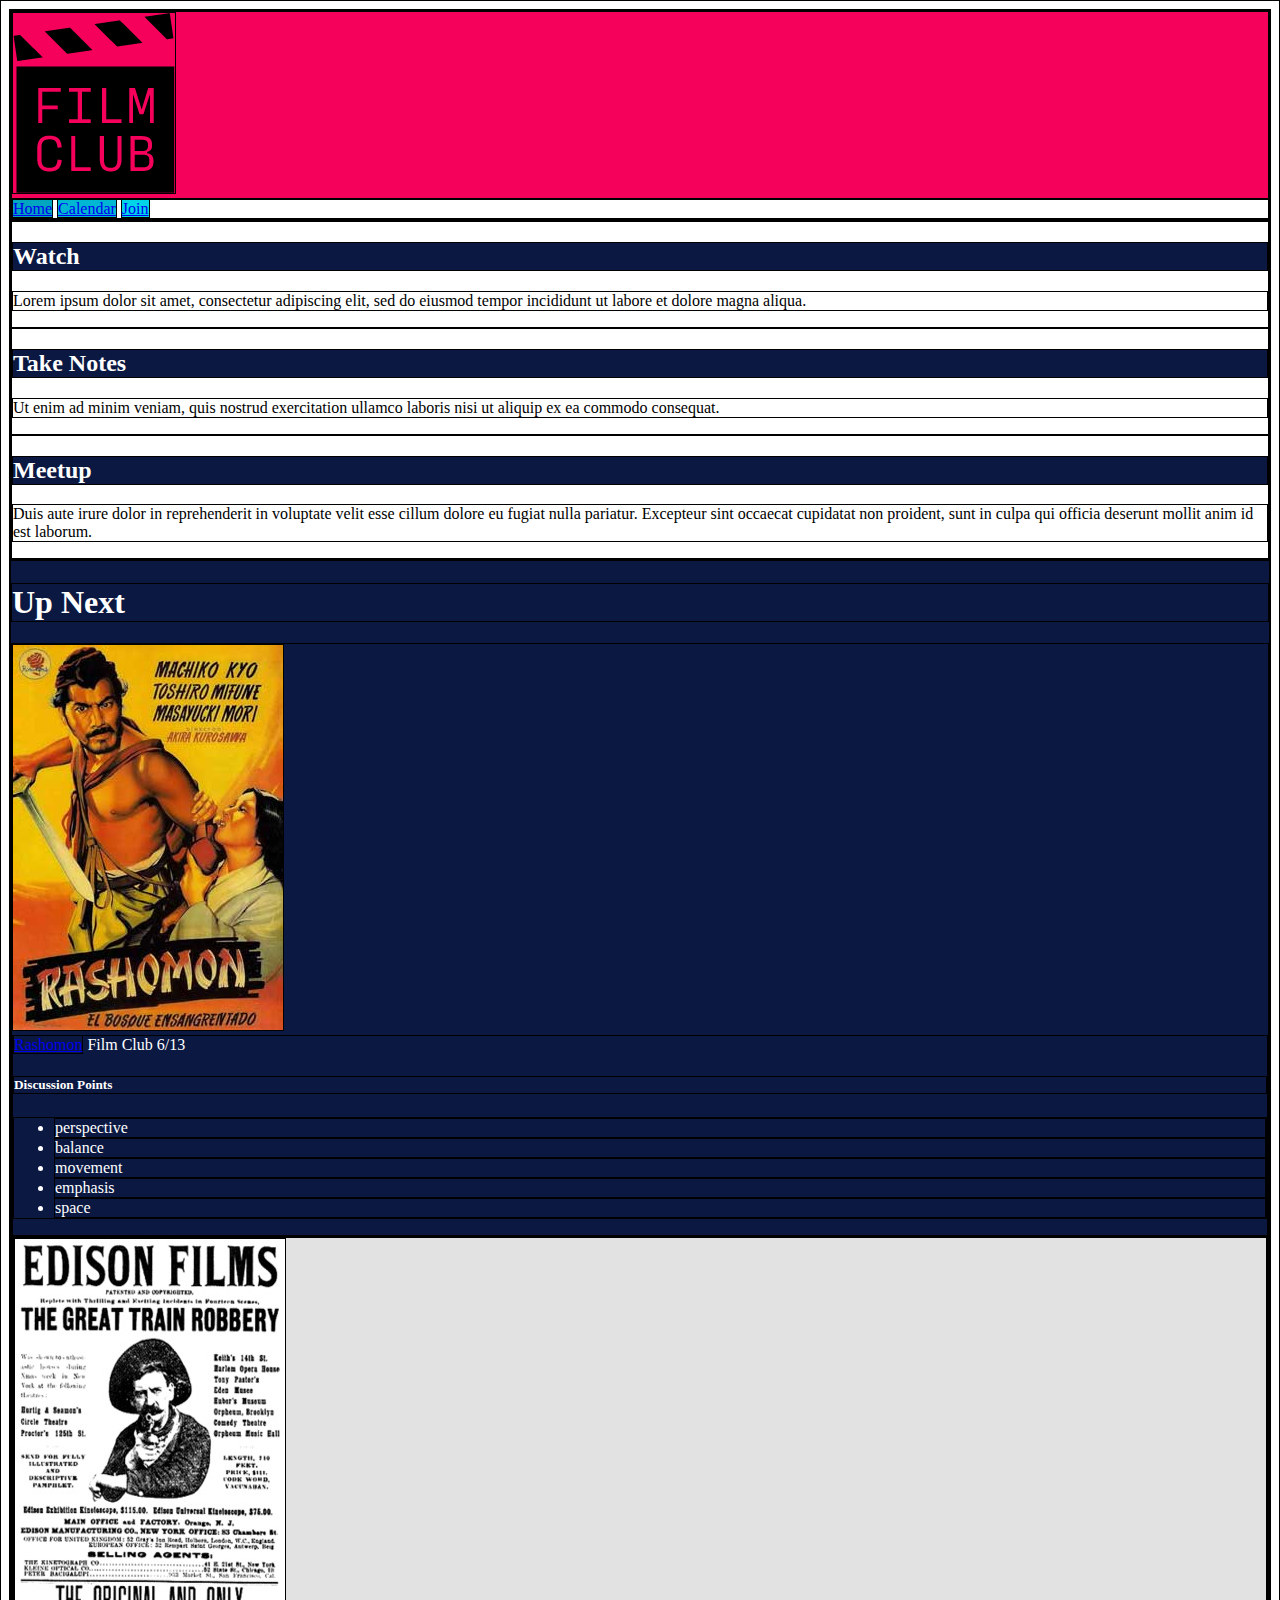
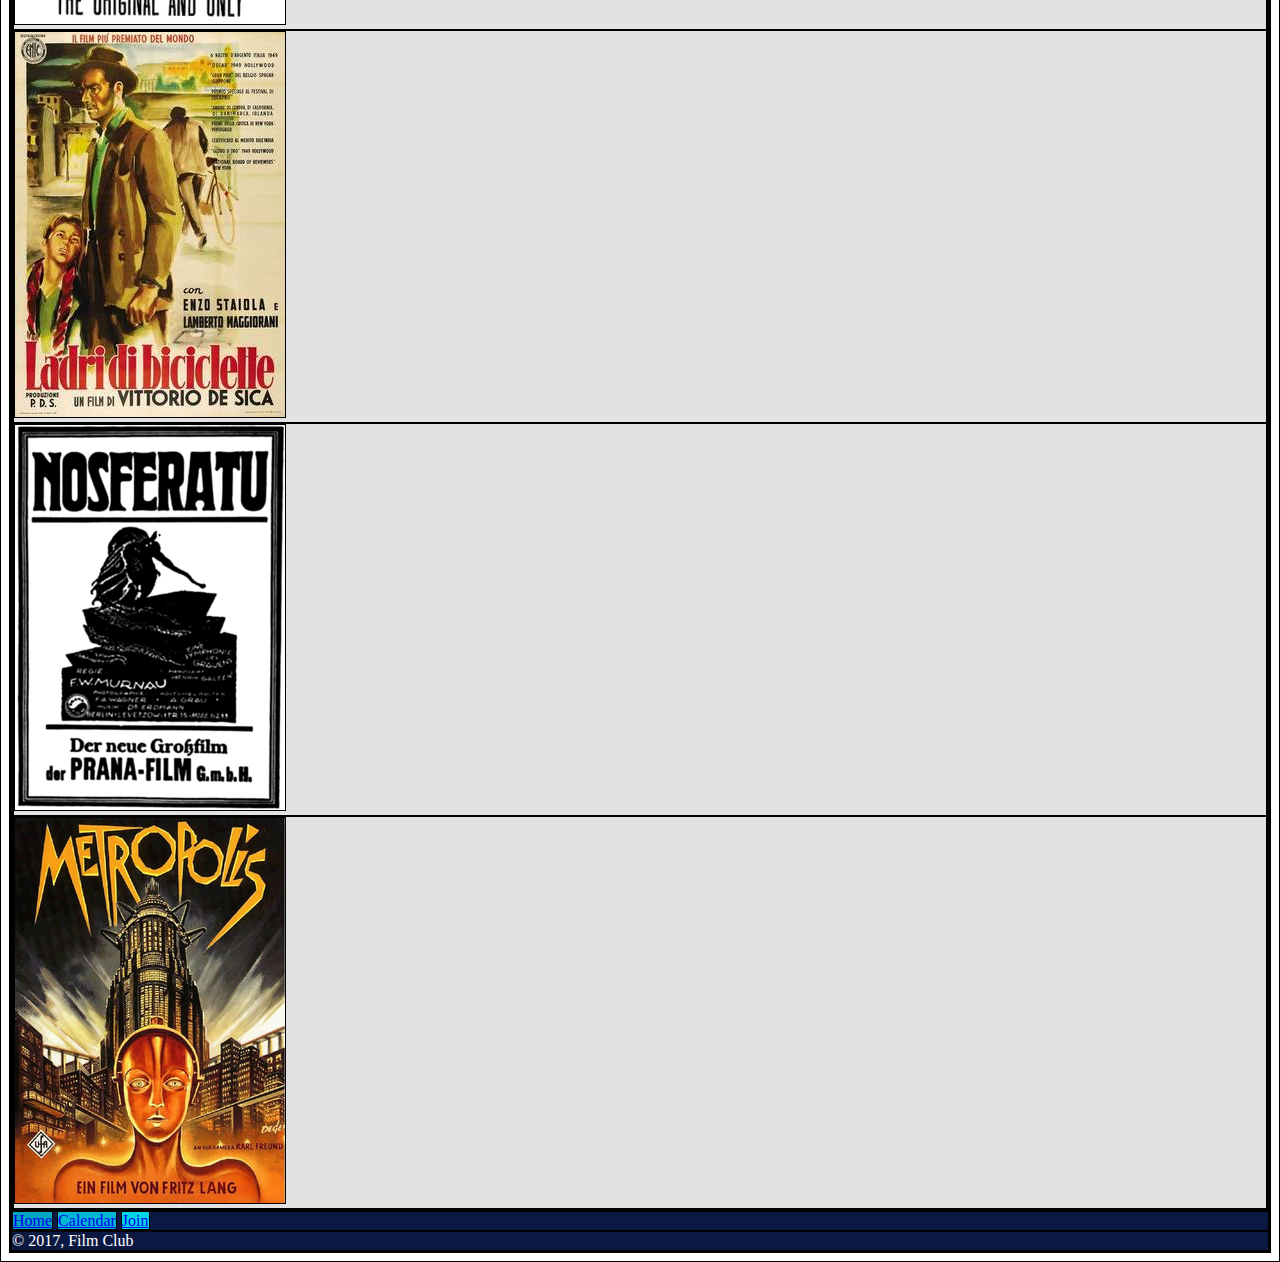
==== index.html @ 1bc65785 "init commit" ====
<!DOCTYPE html>
<html>
<head>
	<title>Film Club - Join</title>
	<link href="https://fonts.googleapis.com/css?family=PT+Sans:400,700" rel="stylesheet">
	<link rel="stylesheet" type="text/css" href="css/main.css">
</head>
<body>
	<div class="top-nav">
		<div id="logo">
			<img src="images/filmclub.png">
		</div>
		<div class="top-links">
			<a class="home" href="#">Home</a>
			<a class="calendar" href="#">Calendar</a>
			<a class="join" href="#">Join</a>
		</div>
	</div>
	<div class="get-involved">
		<div class="watch">
			<h2>Watch</h2>
			<p>Lorem ipsum dolor sit amet, consectetur adipiscing elit, sed do eiusmod tempor incididunt ut labore et dolore magna aliqua.</p>
		</div>
		<div class="take-notes">
			<h2>Take Notes</h2>
			<p>Ut enim ad minim veniam, quis nostrud exercitation ullamco laboris nisi ut aliquip ex ea commodo consequat.</p>
		</div>
		<div class="meetup">
			<h2>Meetup</h2>
			<p>Duis aute irure dolor in reprehenderit in voluptate velit esse cillum dolore eu fugiat nulla pariatur. Excepteur sint occaecat cupidatat non proident, sunt in culpa qui officia deserunt mollit anim id est laborum.</p>
		</div>
	</div>
	<div class="film-container">
		<h1>Up Next</h1>
		<div class="main-image">
			<img src="images/rashomon-poster.jpg" />
			<div class="main-image-info">
				<a href="#">Rashomon</a>
				Film Club 6/13
				<h5>Discussion Points</h5>
				<ul>
					<li>perspective</li>
					<li>balance</li>
					<li>movement</li>
					<li>emphasis</li>
					<li>space</li>


		</div>
		<div class="other-images">
			<div id="one">
				<img src="images/great-train-poster.jpg" />
			</div>
			<div id="two">
				<img src="images/bicycle-thief-poster.jpg" />
			</div>
			<div id="three">
				<img src="images/nosferatu-poster.jpg" />
			</div>
			<div id="four">
				<img src="images/metropolis-poster.jpg" />
			</div>
		</div>
	</div>
	<div class="bottom-links">
			<a class="home" href="#">Home</a>
			<a class="calendar" href="#">Calendar</a>
			<a class="join" href="#">Join</a>
	</div>
	<footer>
		&copy 2017, Film Club
	</footer>


</body>
</html>
---- css/main.css ----
#logo {
	background-color: #F5005B;
}
.home {
	background-color: #00A5BF;
}
.calendar {
	background-color: #00B7D3;
}
.join {
	background-color: #00D5E7;
}
h2, h1, .film-container {
	background-color: #0B1942;
	color: #ffffff;
}
.other-images {
	background-color: #E2E2E2;
}





@media (min-width: 545px){
	* {
		border: 1px solid black;
	}
}
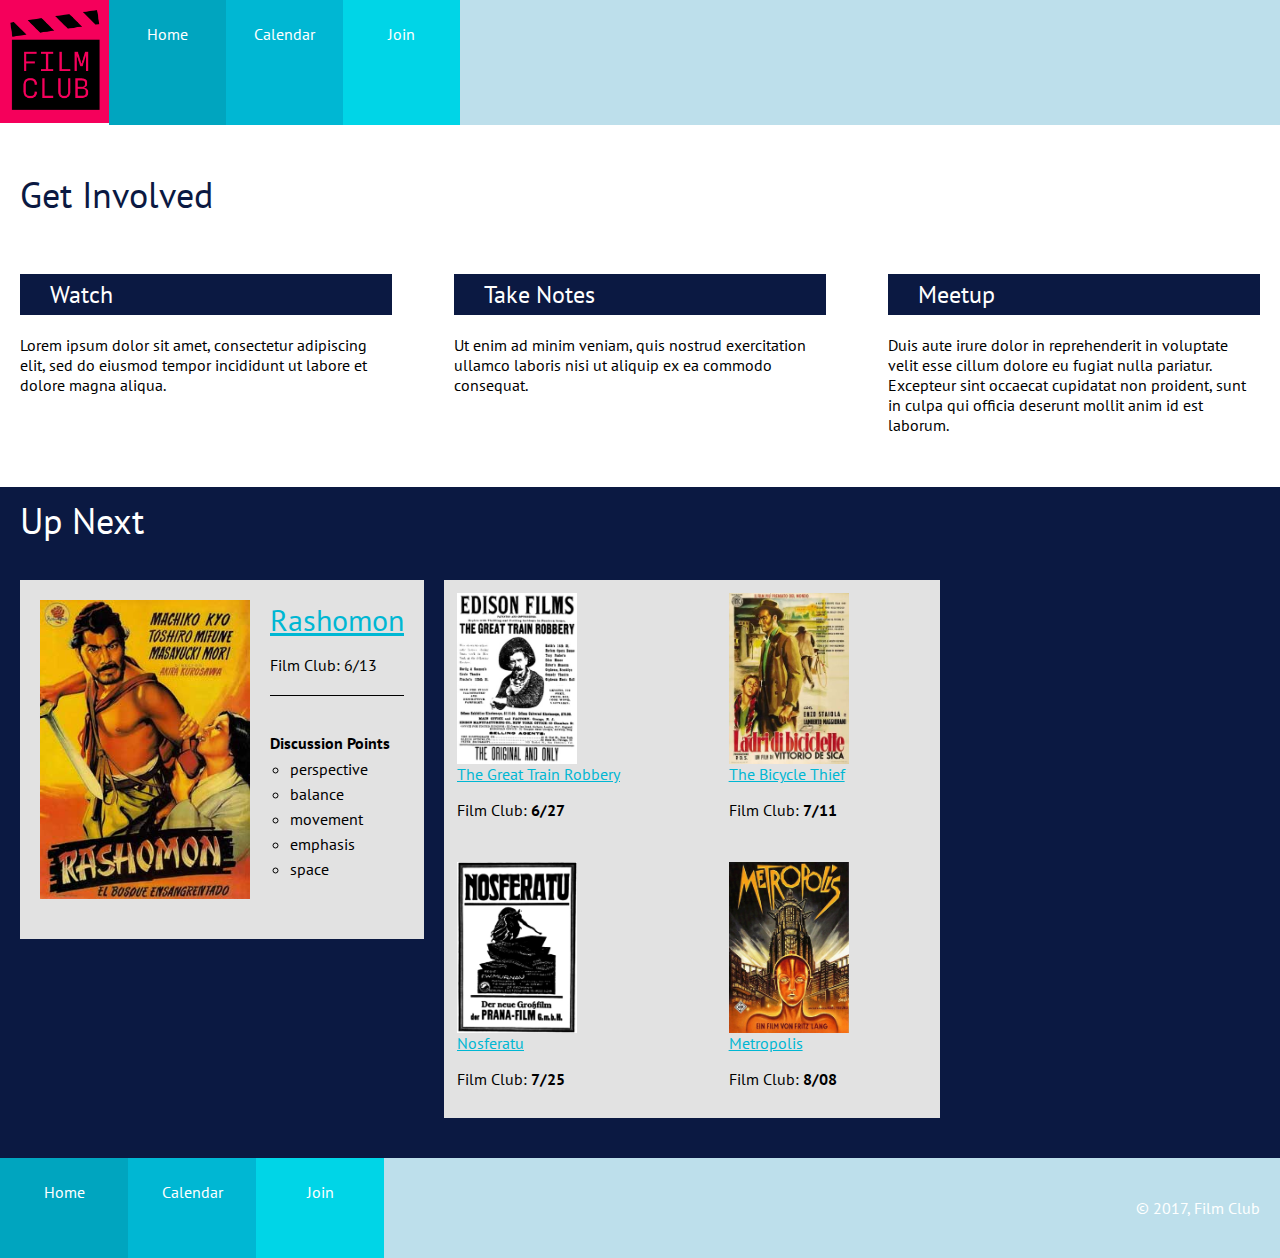
==== commit 52940b53: "home page mostly done, lots of ineffeciency" ====
--- a/index.html
+++ b/index.html
@@ -1,7 +1,7 @@
 <!DOCTYPE html>
 <html>
 <head>
-	<title>Film Club - Join</title>
+	<title>Film Club</title>
 	<link href="https://fonts.googleapis.com/css?family=PT+Sans:400,700" rel="stylesheet">
 	<link rel="stylesheet" type="text/css" href="css/main.css">
 </head>
@@ -10,65 +10,83 @@
 		<div id="logo">
 			<img src="images/filmclub.png">
 		</div>
-		<div class="top-links">
+		<div class="top-links nav">
 			<a class="home" href="#">Home</a>
 			<a class="calendar" href="#">Calendar</a>
 			<a class="join" href="#">Join</a>
+			<div id="spacer"></div>
 		</div>
 	</div>
+
+
+	<p id="involved-header" class="large-text">Get Involved</p>
 	<div class="get-involved">
-		<div class="watch">
+		<div class="watch text-box">
 			<h2>Watch</h2>
 			<p>Lorem ipsum dolor sit amet, consectetur adipiscing elit, sed do eiusmod tempor incididunt ut labore et dolore magna aliqua.</p>
 		</div>
-		<div class="take-notes">
+		<div class="take-notes text-box">
 			<h2>Take Notes</h2>
 			<p>Ut enim ad minim veniam, quis nostrud exercitation ullamco laboris nisi ut aliquip ex ea commodo consequat.</p>
 		</div>
-		<div class="meetup">
+		<div class="meetup text-box">
 			<h2>Meetup</h2>
 			<p>Duis aute irure dolor in reprehenderit in voluptate velit esse cillum dolore eu fugiat nulla pariatur. Excepteur sint occaecat cupidatat non proident, sunt in culpa qui officia deserunt mollit anim id est laborum.</p>
 		</div>
 	</div>
+
+
 	<div class="film-container">
-		<h1>Up Next</h1>
+		<p class="large-text divider">Up Next</p>
 		<div class="main-image">
 			<img src="images/rashomon-poster.jpg" />
 			<div class="main-image-info">
 				<a href="#">Rashomon</a>
-				Film Club 6/13
-				<h5>Discussion Points</h5>
+				<p id="main-rating">Film Club: <strong>6/13</strong></p>
+				<h4>Discussion Points</h4>
 				<ul>
 					<li>perspective</li>
 					<li>balance</li>
 					<li>movement</li>
 					<li>emphasis</li>
 					<li>space</li>
-
-
-		</div>
-		<div class="other-images">
-			<div id="one">
-				<img src="images/great-train-poster.jpg" />
-			</div>
-			<div id="two">
-				<img src="images/bicycle-thief-poster.jpg" />
-			</div>
-			<div id="three">
-				<img src="images/nosferatu-poster.jpg" />
-			</div>
-			<div id="four">
-				<img src="images/metropolis-poster.jpg" />
+				</ul>
 			</div>
 		</div>
 	</div>
-	<div class="bottom-links">
+
+	<div class="bottom-wrapper">
+		<div class="other-images">
+			<div class="each-card">
+				<img src="images/great-train-poster.jpg" />
+				<a href="https://www.youtube.com/watch?v=zuto7qWrplc">The Great Train Robbery</a>
+				<p>Film Club: <strong>6/27</strong></p>
+			</div>
+			<div class="each-card">
+				<img src="images/bicycle-thief-poster.jpg" />
+				<a href=" https://www.youtube.com/watch?v=H3jnzXX9mXs">The Bicycle Thief</a>
+				<p>Film Club: <strong>7/11</strong></p>
+			</div>
+			<div class="each-card">
+				<img src="images/nosferatu-poster.jpg" />
+				<a href="https://www.youtube.com/watch?v=FC6jFoYm3xs">Nosferatu</a>
+				<p>Film Club: <strong>7/25</strong></p>
+			</div>
+			<div class="each-card">
+				<img src="images/metropolis-poster.jpg" />
+				<a href="https://www.youtube.com/watch?v=FC6jFoYm3xs">Metropolis</a>
+				<p>Film Club: <strong>8/08</strong></p>
+			</div>
+		</div>
+	</div>
+
+	<div class="bottom-links nav">
 			<a class="home" href="#">Home</a>
 			<a class="calendar" href="#">Calendar</a>
 			<a class="join" href="#">Join</a>
 	</div>
 	<footer>
-		&copy 2017, Film Club
+		<p>&copy 2017, Film Club</p>
 	</footer>
 
 
--- a/css/main.css
+++ b/css/main.css
@@ -1,5 +1,11 @@
 #logo {
 	background-color: #F5005B;
+	float: left;
+
+}
+#logo img {
+	width: auto;
+	margin: 9.5px;
 }
 .home {
 	background-color: #00A5BF;
@@ -10,20 +16,236 @@
 .join {
 	background-color: #00D5E7;
 }
-h2, h1, .film-container {
+h2, .film-container {
 	background-color: #0B1942;
 	color: #ffffff;
+
+	font-family: 'PT Sans', sans-serif;
+	font-weight: lighter;
+}
+h2 {
+	padding: 5px 0px 5px 30px;
+}
+li {
+	list-style-type: circle;
+}
+.film-container {
+	padding: 0px 20px 20px 20px;
+}
+.get-involved{
+	margin: 20px;
+}
+#involved-header {
+	color: #0B1942;
+	background-color: #ffffff;
+	margin-left: 20px;
+}
+.large-text {
+	font-size: 36px;
+	padding-top: 10px;
 }
 .other-images {
 	background-color: #E2E2E2;
-}
-
-
-
-
+	display: flex;
+	flex-wrap: wrap;
+	justify-content: space-between;
+}
+.other-images a {
+	font-size: 20px;
+}
+.bottom-wrapper {
+	background-color: #0B1942;
+	padding: 10px 20px 40px 20px;
+}
+img{
+	width:  160px;
+}
+ul {
+	margin-top: -20px;
+}
+li {
+	margin: 5px 0px 0px -20px;
+}
+.each-card {
+display: flex;
+flex-direction: column;
+padding: 13px;
+}
+.each-card p {
+	color: black;
+}
+.main-image img {
+	height: 80%;
+	padding: 20px 20px 40px 20px;
+
+}
+.main-image{
+	background-color: #E2E2E2;
+	display: flex;
+	justify-content: space-between;
+}
+#main-rating {
+	border-bottom: 1px solid black;
+	padding-bottom: 20px;
+}
+.main-image-info{
+	width: 50%;
+	color: black;
+	display: flex;
+	flex-direction: column;
+	margin-right: 20px;
+}
+.main-image-info a {
+	padding-top: 20px;
+	color: #00B7D3;
+	font-size: 30px;
+}
+.bottom-wrapper a {
+	color: #00B7D3;
+}
+.nav{
+	display: flex;
+	flex-direction: column;
+}
+p,div,a,li{
+	font-family: 'PT Sans', sans-serif;
+}
+body {
+	min-width: 460px;
+	margin: 0;
+	padding: 0;
+}
+.nav a {
+	width: 100%;
+	padding: 24px 0px;
+	text-decoration: none;
+	color: white;
+	font-family: 'PT Sans', sans-serif;
+	text-align: center;
+}
+footer {
+	text-align: center;
+	width: 100%;
+	padding: 35px 0px;
+	background-color: #bddfeb;
+	color: white;
+	font-family: 'PT Sans', sans-serif;
+}
 
 @media (min-width: 545px){
-	* {
-		border: 1px solid black;
+	.nav {
+		flex-direction: row;
+		margin: 0px;
+		padding: 0px;
+		height: 100px;
+		justify-content: center;
+		/* align-items: center; */
+	}
+	nav a {
+	display: flex;
+	justify-content: center;
+	align-items: center;
+	}
+	#logo img {
+	height: 100px;
+	}
+	
+	
+	.top-links{
+		background-color: #bddfeb;
+		height: 125px;
+	}
+	.get-involved{
+		display: flex;
+		justify-content: space-between;
+	}
+	.text-box{
+		width: 30%;
+	}
+	#involved-header{
+		width: 100%;
+	}
+	#spacer{
+		padding-right: 40%;
+	}
+	.take-notes {
+		margin: 0px 20px;
+	}
+	.main-image img{
+		width: 300px;
+	}
+	.other-images {
+	flex-wrap: nowrap;
+	justify-content: space-evenly;
+	}
+	.each-card img {
+		width: 115px;
+	}
+	.each-card a {
+		font-size: 16px;
+		float: left;
+	}
+	footer {
+		float: right;
+		width: 50%;
+		height: 100px;
+		padding: 0px;
+		display: flex;
+		align-items: center;
+		justify-content: flex-end;
+	}
+	footer p {
+		padding-right: 20px;
+	}
+	.bottom-links {
+		float: left;
+		width: 50%;
+		background-color: #bddfeb;
+	}
+	body {
+		min-width: 600px;
+	}
+}
+
+@media (min-width: 769px){
+	#spacer {
+		padding-right: 70%;
+	}
+	footer {
+		width: 70%;
+	}
+	.bottom-links {
+		width: 30%;
+	}
+	.main-image {
+		float: left;
+		/* width: 45%; */
+		margin: 0px 20px 0px 0px;
+		min-width: 360px;
+	}
+	.main-image img {
+		width: 210px;
+	} 
+	.each-card img {
+		width: 120px;
+	}
+	.other-images {
+		width: 40%;
+		flex-wrap: wrap;
+		justify-content: space-between;
+		margin-top: -30px;
+
+	}
+	.main-image-info{
+		width: 40%;
+	}
+	.each-card {
+		width: 40%;
+	}
+	.divider {
+		width: 100%;
+	}
+	body {
+
 	}
 }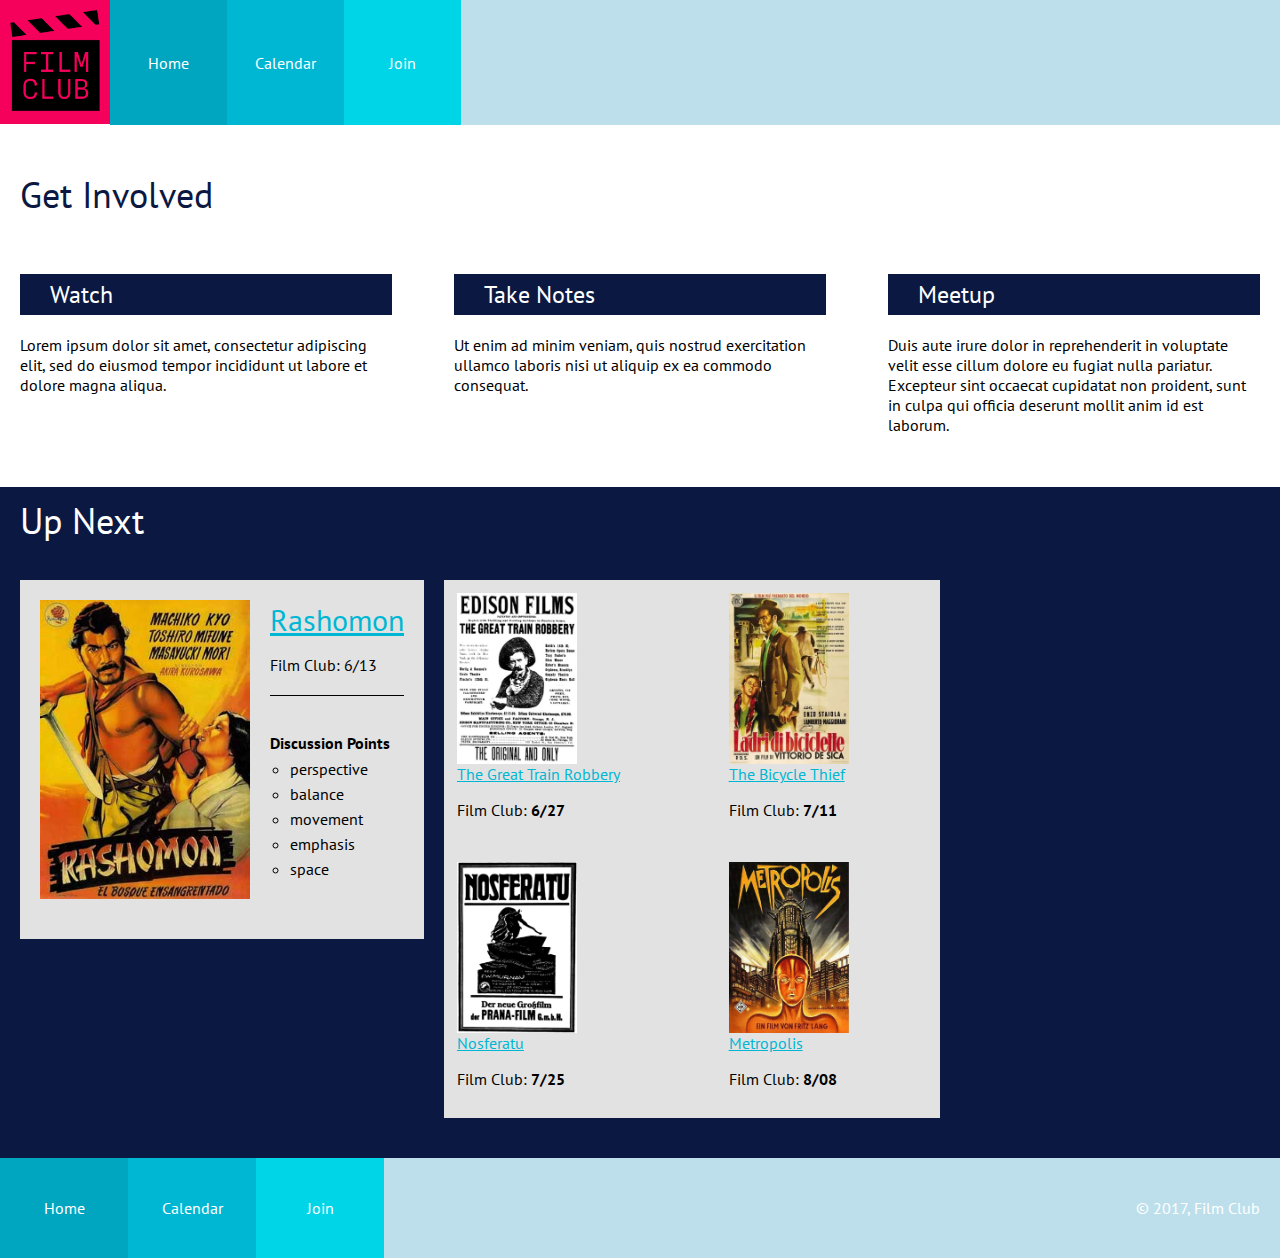
==== commit b5979826: "working on join page and form" ====
--- a/index.html
+++ b/index.html
@@ -11,9 +11,9 @@
 			<img src="images/filmclub.png">
 		</div>
 		<div class="top-links nav">
-			<a class="home" href="#">Home</a>
-			<a class="calendar" href="#">Calendar</a>
-			<a class="join" href="#">Join</a>
+			<a class="home" href="index.html">Home</a>
+			<a class="calendar" href="calendar/index.html">Calendar</a>
+			<a class="join" href="join/index.html">Join</a>
 			<div id="spacer"></div>
 		</div>
 	</div>
@@ -81,9 +81,9 @@
 	</div>
 
 	<div class="bottom-links nav">
-			<a class="home" href="#">Home</a>
-			<a class="calendar" href="#">Calendar</a>
-			<a class="join" href="#">Join</a>
+			<a class="home" href="index.html">Home</a>
+			<a class="calendar" href="calendar/index.html">Calendar</a>
+			<a class="join" href="join/index.html">Join</a>
 	</div>
 	<footer>
 		<p>&copy 2017, Film Club</p>
--- a/css/main.css
+++ b/css/main.css
@@ -1,6 +1,8 @@
 #logo {
 	background-color: #F5005B;
 	float: left;
+}
+.top-links {
 
 }
 #logo img {
@@ -131,8 +133,81 @@
 	color: white;
 	font-family: 'PT Sans', sans-serif;
 }
+.inner-panel {
+	background-color: #0B1942;
+	color: white;
+	width: 35%;
+	height: 45%;
+	text-align: center;
+	padding-top: 5%;
+}
+.panel {
+	width: 13.86%;
+	height: 65px;
+	border: 1px solid #0B1942;
+	background-color: #ffffff;
+}
+#main-wrapper {
+	display: flex;
+	width: 100%;
+	flex-wrap: wrap;
+	background-color: #0B1942;
+	padding-bottom: 40px;
+}
+#meetup{
+	font-size: 32px;
+	color: #0B1942;
+	background-color: #ffffff;
+	padding: 0px 0px 20px 20px;
+}
+.red {
+	background-color: #F5005B; 
+}
+#june{
+	font-size: 30px;
+	color: white;
+	background-color: #0B1942;
+	padding: 0px 0px 20px 20px;
+	margin: 0px;
+}
+#container {
+	background-color: #0B1942;
+	min-width: 490px;
+}
+#profile-image-wrapper {
+	display: flex;
+	flex-wrap: wrap;
+	padding-left: 30px;
+}
+#join-header {
+	padding-left: 30px;
+}
+h5 {
+	width: 100%;
+}
+#name-input-wrapper input{
+	width: 90%;
+}
+form {
+	margin-left: 20px;
+}
+.checkboxes {
+	display: flex;
+	flex-direction: column;
+}
+.image-container {
+	margin: auto;
+	border-radius: 50%;
+	width: 80%;
+	background-image: url('../images/profile-placeholder.png');
+	height: 400px;
+	background-position: center center;
+}
 
 @media (min-width: 545px){
+	.panel {
+		height: 100px;
+	}
 	.nav {
 		flex-direction: row;
 		margin: 0px;
@@ -141,16 +216,15 @@
 		justify-content: center;
 		/* align-items: center; */
 	}
-	nav a {
+	.nav a {
 	display: flex;
 	justify-content: center;
 	align-items: center;
+	/* padding: 24px 0px; */
 	}
 	#logo img {
-	height: 100px;
-	}
-	
-	
+	height: 101px;
+	}	
 	.top-links{
 		background-color: #bddfeb;
 		height: 125px;
@@ -211,6 +285,15 @@
 	#spacer {
 		padding-right: 70%;
 	}
+	.panel {
+		height: 120px;
+	}
+	.inner-panel {
+		height: auto;
+		padding: 0px;
+		margin: 0px;
+		width: 15%;
+	}
 	footer {
 		width: 70%;
 	}
@@ -246,6 +329,6 @@
 		width: 100%;
 	}
 	body {
-
+		max-width: 1400px;
 	}
 }